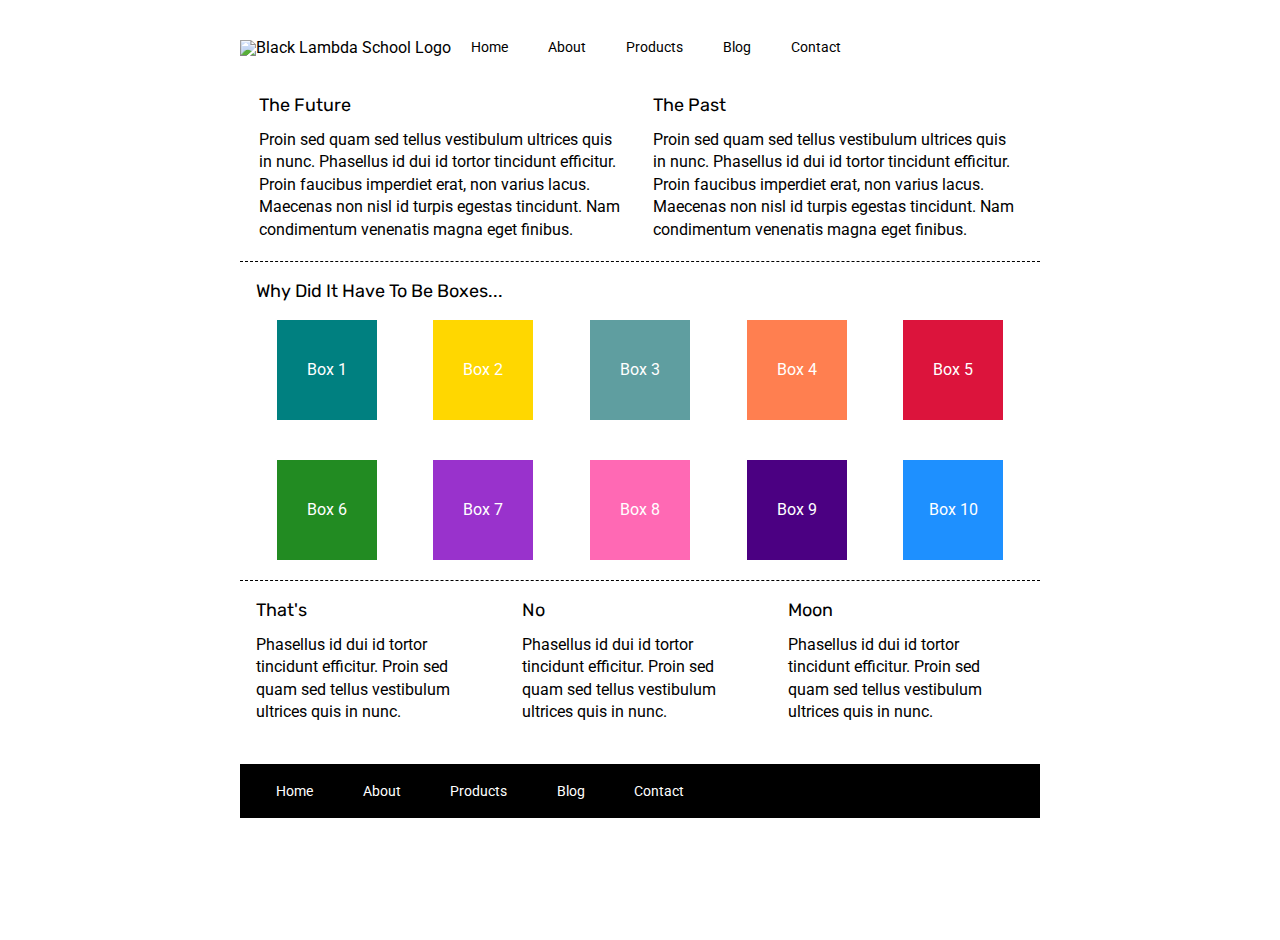
==== index.html @ c3ffae31 "added some nav info to index.html and colored boxes on index.html" ====
<!DOCTYPE html>

<html lang="en">
  <head>
    <meta charset="utf-8" />

    <title>Sprint Challenge - Home</title>

    <link
      href="https://fonts.googleapis.com/css?family=Roboto|Rubik"
      rel="stylesheet"
    />
    <link rel="stylesheet" href="css/index.css" />
  </head>

  <body>
    <div class="container">
      <header>
        <nav>
          <img
            class="logo-black"
            src="/Users/brittany_fisher/Documents/Lambda School/Sprint-Challenge--User-Interface/img/lambda-black.png"
            alt="Black Lambda School Logo"
          />
          <a href="#">Home</a>
          <a href="about.html">About</a>
          <a href="#">Products</a>
          <a href="#">Blog</a>
          <a href="#">Contact</a>
        </nav>
      </header>

      <section class="top-content">
        <div class="text-container">
          <h2>The Future</h2>
          <p>
            Proin sed quam sed tellus vestibulum ultrices quis in nunc.
            Phasellus id dui id tortor tincidunt efficitur. Proin faucibus
            imperdiet erat, non varius lacus. Maecenas non nisl id turpis
            egestas tincidunt. Nam condimentum venenatis magna eget finibus.
          </p>
        </div>
        <div class="text-container">
          <h2>The Past</h2>
          <p>
            Proin sed quam sed tellus vestibulum ultrices quis in nunc.
            Phasellus id dui id tortor tincidunt efficitur. Proin faucibus
            imperdiet erat, non varius lacus. Maecenas non nisl id turpis
            egestas tincidunt. Nam condimentum venenatis magna eget finibus.
          </p>
        </div>
      </section>

      <section class="middle-content">
        <h2>Why Did It Have To Be Boxes...</h2>

        <div class="boxes">
          <div class="box">Box 1</div>
          <div class="box">Box 2</div>
          <div class="box">Box 3</div>
          <div class="box">Box 4</div>
          <div class="box">Box 5</div>
          <div class="box">Box 6</div>
          <div class="box">Box 7</div>
          <div class="box">Box 8</div>
          <div class="box">Box 9</div>
          <div class="box">Box 10</div>
        </div>
      </section>

      <section class="bottom-content">
        <div class="text-container">
          <h2>That's</h2>
          <p>
            Phasellus id dui id tortor tincidunt efficitur. Proin sed quam sed
            tellus vestibulum ultrices quis in nunc.
          </p>
        </div>
        <div class="text-container">
          <h2>No</h2>
          <p>
            Phasellus id dui id tortor tincidunt efficitur. Proin sed quam sed
            tellus vestibulum ultrices quis in nunc.
          </p>
        </div>
        <div class="text-container">
          <h2>Moon</h2>
          <p>
            Phasellus id dui id tortor tincidunt efficitur. Proin sed quam sed
            tellus vestibulum ultrices quis in nunc.
          </p>
        </div>
      </section>

      <footer>
        <nav>
          <a href="#">Home</a>
          <a href="#">About</a>
          <a href="#">Products</a>
          <a href="#">Blog</a>
          <a href="#">Contact</a>
        </nav>
      </footer>
    </div>
    <!-- container -->
  </body>
</html>
---- css/index.css ----
/* http://meyerweb.com/eric/tools/css/reset/ 
   v2.0 | 20110126
   License: none (public domain)
*/

html,
body,
div,
span,
applet,
object,
iframe,
h1,
h2,
h3,
h4,
h5,
h6,
p,
blockquote,
pre,
a,
abbr,
acronym,
address,
big,
cite,
code,
del,
dfn,
em,
img,
ins,
kbd,
q,
s,
samp,
small,
strike,
strong,
sub,
sup,
tt,
var,
b,
u,
i,
center,
dl,
dt,
dd,
ol,
ul,
li,
fieldset,
form,
label,
legend,
table,
caption,
tbody,
tfoot,
thead,
tr,
th,
td,
article,
aside,
canvas,
details,
embed,
figure,
figcaption,
footer,
header,
hgroup,
menu,
nav,
output,
ruby,
section,
summary,
time,
mark,
audio,
video {
  margin: 0;
  padding: 0;
  border: 0;
  font-size: 100%;
  font: inherit;
  vertical-align: baseline;
}
/* HTML5 display-role reset for older browsers */
article,
aside,
details,
figcaption,
figure,
footer,
header,
hgroup,
menu,
nav,
section {
  display: block;
}
body {
  line-height: 1;
}
ol,
ul {
  list-style: none;
}
blockquote,
q {
  quotes: none;
}
blockquote:before,
blockquote:after,
q:before,
q:after {
  content: "";
  content: none;
}
table {
  border-collapse: collapse;
  border-spacing: 0;
}

* {
  box-sizing: border-box;
}

html,
body {
  height: 100%;
  font-family: "Roboto", sans-serif;
}

h1,
h2,
h3,
h4,
h5 {
  font-size: 18px;
  margin-bottom: 15px;
  font-family: "Rubik", sans-serif;
}

p {
  line-height: 1.4;
}

.container {
  width: 800px;
  margin: 0 auto;
}

.top-content {
  display: flex;
  flex-wrap: wrap;
  justify-content: space-evenly;
  margin-bottom: 20px;
  border-bottom: 1px dashed black;
}

.top-content .text-container {
  width: 48%;
  padding: 0 1%;
  padding-bottom: 20px;
}

.middle-content {
  margin-bottom: 20px;
  border-bottom: 1px dashed black;
}

.middle-content h2 {
  padding: 0 2%;
  margin-bottom: 0;
}

.middle-content .boxes {
  display: flex;
  flex-wrap: wrap;
  justify-content: space-evenly;
}

.middle-content .boxes .box {
  width: 12.5%;
  height: 100px;
  background: black;
  margin: 20px 2.5%;
  color: white;
  display: flex;
  align-items: center;
  justify-content: center;
}

.bottom-content {
  display: flex;
  margin: 0 2% 20px;
  justify-content: space-around;
}

.bottom-content .text-container {
  padding-right: 4%;
}

.bottom-content .text-container:last-child {
  padding-right: 0;
}

footer {
  width: 100%;
  background: black;
}

footer nav {
  width: 60%;
  display: flex;
  justify-content: space-between;
  align-items: center;
  padding: 20px 2%;
  font-size: 14px;
}

footer nav a {
  color: white;
  text-decoration: none;
}

nav {
  display: flex;
  margin: 40px 0px;
  align-items: stretch;
}
nav > a {
  padding: 0 20px;
  justify-content: space-between;
  text-decoration: none;
  color: black;
  font-size: 14px;
}

.boxes > .box:nth-child(1) {
  background-color: teal;
}

.boxes > .box:nth-child(2) {
  background-color: gold;
}

.boxes > .box:nth-child(3) {
  background-color: cadetblue;
}

.boxes > .box:nth-child(4) {
  background-color: coral;
}

.boxes > .box:nth-child(5) {
  background-color: crimson;
}

.boxes > .box:nth-child(6) {
  background-color: forestgreen;
}

.boxes > .box:nth-child(7) {
  background-color: darkorchid;
}

.boxes > .box:nth-child(8) {
  background-color: hotpink;
}

.boxes > .box:nth-child(9) {
  background-color: indigo;
}

.boxes > .box:nth-child(10) {
  background-color: dodgerblue;
}
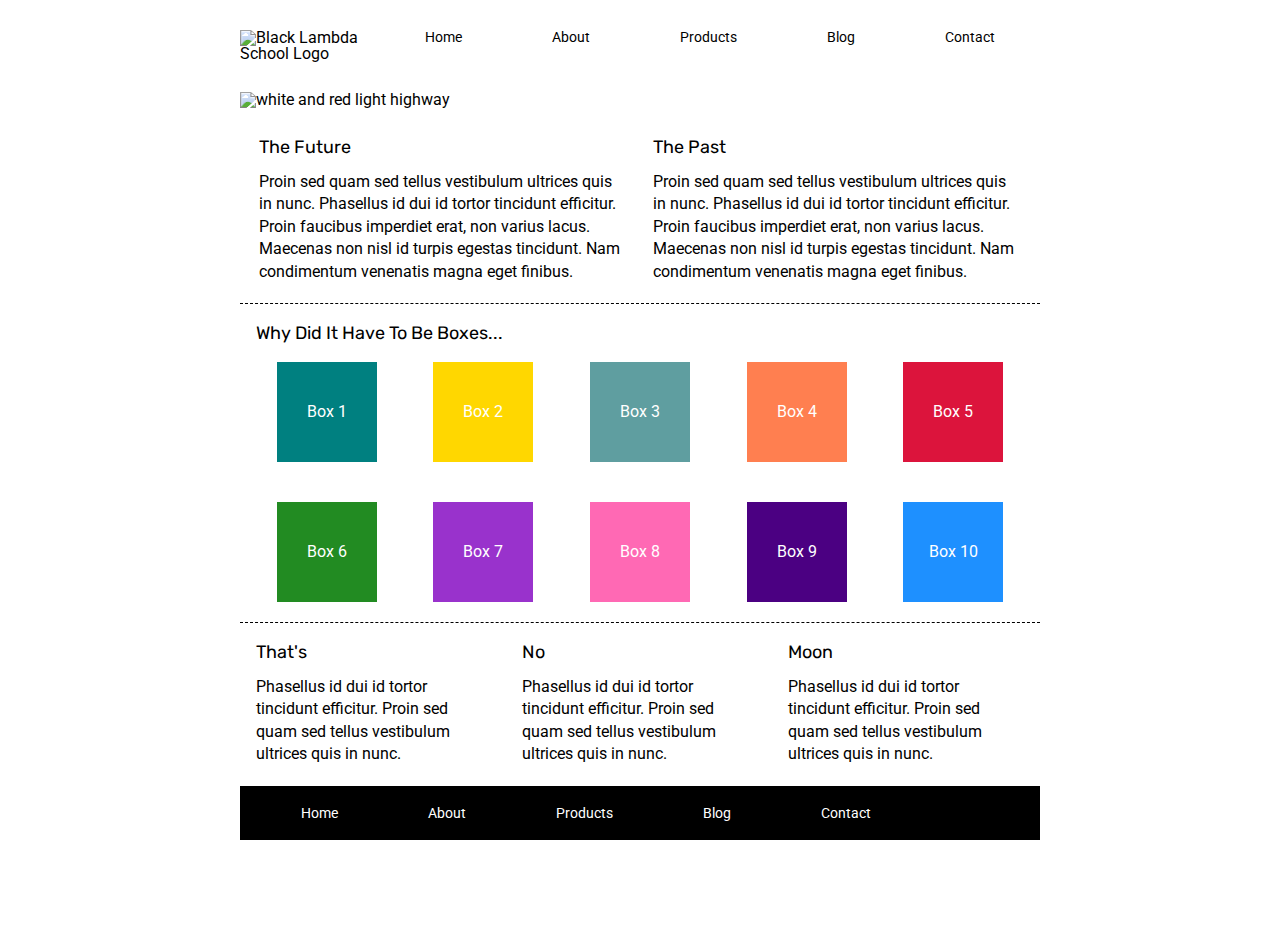
==== commit 27710da6: "images added to index.html" ====
--- a/index.html
+++ b/index.html
@@ -19,9 +19,10 @@
         <nav>
           <img
             class="logo-black"
-            src="/Users/brittany_fisher/Documents/Lambda School/Sprint-Challenge--User-Interface/img/lambda-black.png"
+            src="img/lambda-black.png"
             alt="Black Lambda School Logo"
           />
+
           <a href="#">Home</a>
           <a href="about.html">About</a>
           <a href="#">Products</a>
@@ -29,6 +30,10 @@
           <a href="#">Contact</a>
         </nav>
       </header>
+
+      <section class="speed-image-spread">
+        <img src="img/jumbo.jpg" alt="white and red light highway" />
+      </section>
 
       <section class="top-content">
         <div class="text-container">
--- a/css/index.css
+++ b/css/index.css
@@ -231,17 +231,19 @@
   text-decoration: none;
 }
 
+header {
+  display: flex;
+  margin: 30px auto;
+}
 nav {
   display: flex;
-  margin: 40px 0px;
-  align-items: stretch;
 }
 nav > a {
   padding: 0 20px;
-  justify-content: space-between;
   text-decoration: none;
   color: black;
   font-size: 14px;
+  margin: 0 25px;
 }
 
 .boxes > .box:nth-child(1) {
@@ -283,3 +285,7 @@
 .boxes > .box:nth-child(10) {
   background-color: dodgerblue;
 }
+
+.speed-image-spread {
+  margin-bottom: 30px;
+}
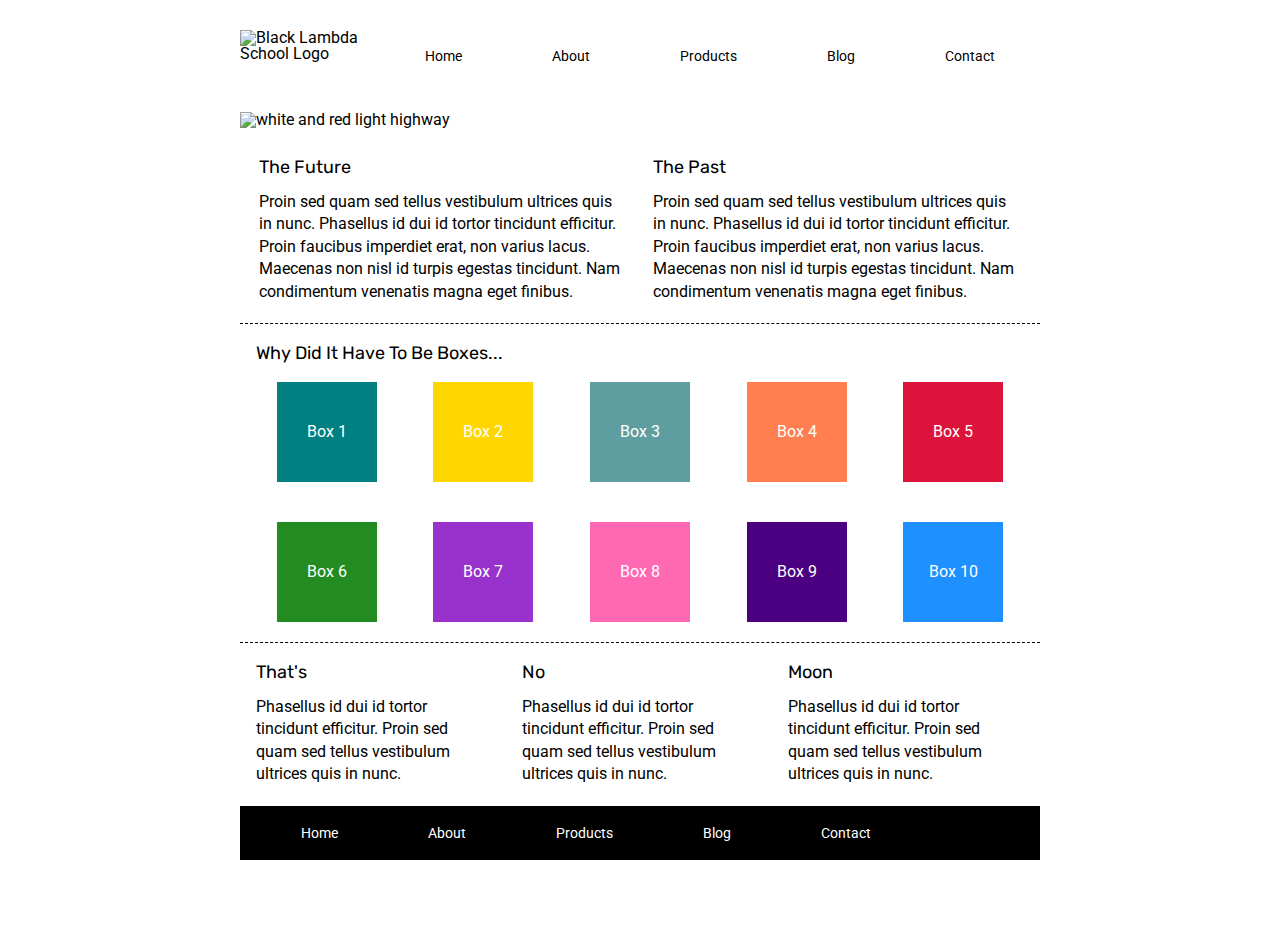
==== commit ecd1e631: "corrections to nav bar in index.html, about.html and indeex.css also aconnected home link to index.h" ====
--- a/index.html
+++ b/index.html
@@ -16,13 +16,12 @@
   <body>
     <div class="container">
       <header>
+        <img
+          class="logo-black"
+          src="img/lambda-black.png"
+          alt="Black Lambda School Logo"
+        />
         <nav>
-          <img
-            class="logo-black"
-            src="img/lambda-black.png"
-            alt="Black Lambda School Logo"
-          />
-
           <a href="#">Home</a>
           <a href="about.html">About</a>
           <a href="#">Products</a>
--- a/css/index.css
+++ b/css/index.css
@@ -237,6 +237,7 @@
 }
 nav {
   display: flex;
+  align-items: center;
 }
 nav > a {
   padding: 0 20px;
@@ -246,6 +247,10 @@
   margin: 0 25px;
 }
 
+.logo-black {
+  margin-bottom: 20px;
+}
+
 .boxes > .box:nth-child(1) {
   background-color: teal;
 }
@@ -289,3 +294,12 @@
 .speed-image-spread {
   margin-bottom: 30px;
 }
+
+/* ------------------------------------ About Page Syling Begins -------------------------------------------- */
+
+.about-main-content {
+  display: flex;
+  border-top: 1px dashed black;
+  padding-top: 25px;
+  margin-top: 25px;
+}
